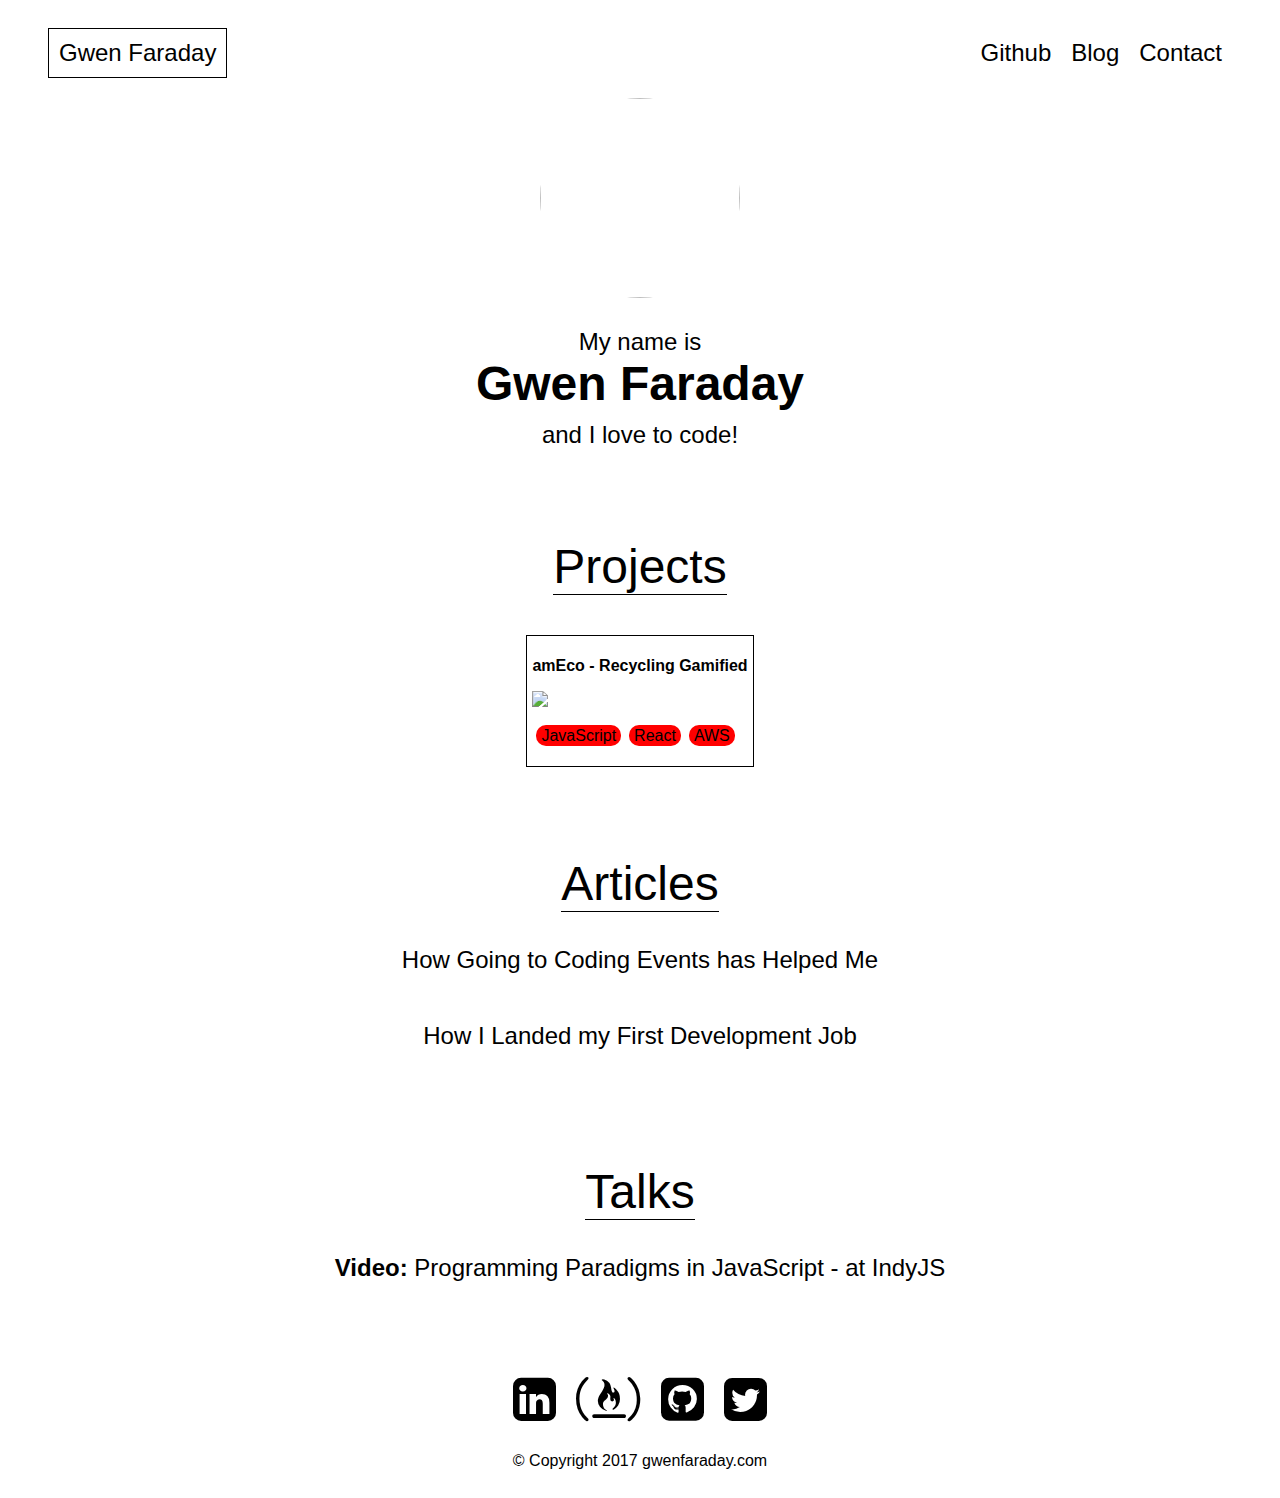
==== index.html @ d2394775 "added project and fixed mobile styles" ====
<!DOCTYPE html>
<html>
<head>
	<title>Gwen Faraday</title>
	<link rel="stylesheet" href="https://maxcdn.bootstrapcdn.com/font-awesome/4.7.0/css/font-awesome.min.css">
	<link rel="stylesheet" href="styles.css">
</head>
<body>

<nav>
	<a class='nav-logo' href='#'>Gwen Faraday</a>
	<div>
		<a href='https://github.com/gwenf'>Github</a>
		<a href='http://gwenfaraday.com/learningcode/'>Blog</a>
		<a href='contact.html'>Contact</a>
	</div>
</nav>

<!-- intro -->
<header>
	<img src="http://i1378.photobucket.com/albums/ah93/fuze365/gwen_zpss7swuet1.jpg">
	<p>My name is</p>
	<h1>Gwen Faraday</h1>
	<p>and I love to code!</p>
	<!-- <p class="header-p">Check out some of my work and get in touch.</p> -->
</header>

<!-- projects -->
<section>
	<h2>Projects</h2>
	<div class="cards">
		<div class="card">
			<p class="center-text bold-text">amEco - Recycling Gamified</p>
			<img src="ameco.png">
			<p class="project-tags"><span>JavaScript</span><span>React</span><span>AWS</span></p>
		</div>
	</div>
</section>

<!-- articles -->
<section class="articles-section">
	<h2>Articles</h2>
	<p><a href="https://medium.freecodecamp.com/networking-at-meet-ups-getting-hired-f0f7c4f4681a#.n859p8nrc">How Going to Coding Events has Helped Me</a></p>
	<p><a href="https://medium.freecodecamp.com/how-i-landed-my-first-job-as-a-web-developer-f991fe728b95#.bxgf8qcxj">How I Landed my First Development Job</a></p>
</section>

<!-- talks -->
<section class="talks-section">
	<h2>Talks</h2>
	<p><span class="bold-text">Video:</span> <a href="https://www.youtube.com/watch?v=sQEYuf5KyJ4">Programming Paradigms in JavaScript</a> - at IndyJS</p>
</section>

<footer>
	<div class="footer-social-links">
		<a href="https://www.linkedin.com/in/gwendolyn-faraday-1b57b824">
			<i class="fa fa-linkedin-square" aria-hidden="true"></i>
		</a>
		<a href="https://www.freecodecamp.com/gwenf">
			<i class="fa fa-free-code-camp" aria-hidden="true"></i>
		</a>
		<a href="https://github.com/gwenf">
			<i class="fa fa-github-square" aria-hidden="true"></i>
		</a>
		<a href="https://twitter.com/gwen_faraday">
			<i class="fa fa-twitter-square" aria-hidden="true"></i>
		</a>
	</div>
	<div class="copyright">&copy; Copyright 2017 gwenfaraday.com</div>
</footer>

<script src="app.js"></script>
</body>
</html>
---- styles.css ----
body {
	font-size: 16px;
	font-family: sans-serif;
	font-weight: 200;
}
a {
	color: #000;
	text-decoration: none;
}
a:hover {
	text-decoration: underline;
}
.center-text {
	text-align: center;
}


/*navigation*/
nav {
	display: flex;
	justify-content: space-between;
	padding: 20px 40px;
	font-size: 24px;
}
@media (max-width: 620px) {
	nav {
		flex-direction: column;
		align-items: center;
	}
}
nav div {
	display: flex;
	align-items: center;
}
nav a {
	padding: 10px;
}
.nav-logo {
	border: 1px solid #000;
}
.nav-logo:hover {
	text-decoration: none;
}


/*header intro section*/
header {
	display: flex;
	flex-direction: column;
	align-items: center;
	font-size: 1.5rem;
}
header img {
	width: 200px;
	height: 200px;
	border-radius: 50%;
	margin-bottom: 20px
}
header p {
	margin-top: 10px;
	margin-bottom: 0;
}
header h1 {
	margin-top: 0;
	margin-bottom: 0;
}
.header-p {
	margin-top: 40px;
}



/*sections*/
section {
	display: flex;
	flex-direction: column;
	align-items: center;
	margin-top: 50px;
}
section h2 {
	font-weight: 300;
	font-size: 3rem;
	border-bottom: 1px solid #000;
}
.cards {
	display: flex;
	flex-wrap: wrap;
}
section .card {
	border: 1px solid #000;
	padding: 5px;

}
.card img {
	width: 300px;
}
.project-tags span {
	margin: 5px 4px;
	padding: 2px 5px;
	border-radius: 10px;
	background: #FF0000;
}
.bold-text {
	font-weight: 700;
}
.talks-section p, .articles-section p {
	font-size: 1.5rem;
}
.talks-section h2, .articles-section h2 {
	margin-bottom: 10px;
}


/*footer*/
footer {
	display: flex;
	flex-direction: column;
	align-items: center;
	padding-bottom: 20px;
	margin-top: 40px;
}
.footer-social-links {
	margin: 20px;
}
.footer-social-links i {
	font-size: 50px;
	padding: 8px;
}




/*contact page*/
.contact-information {
	font-size: 1.5rem;
}
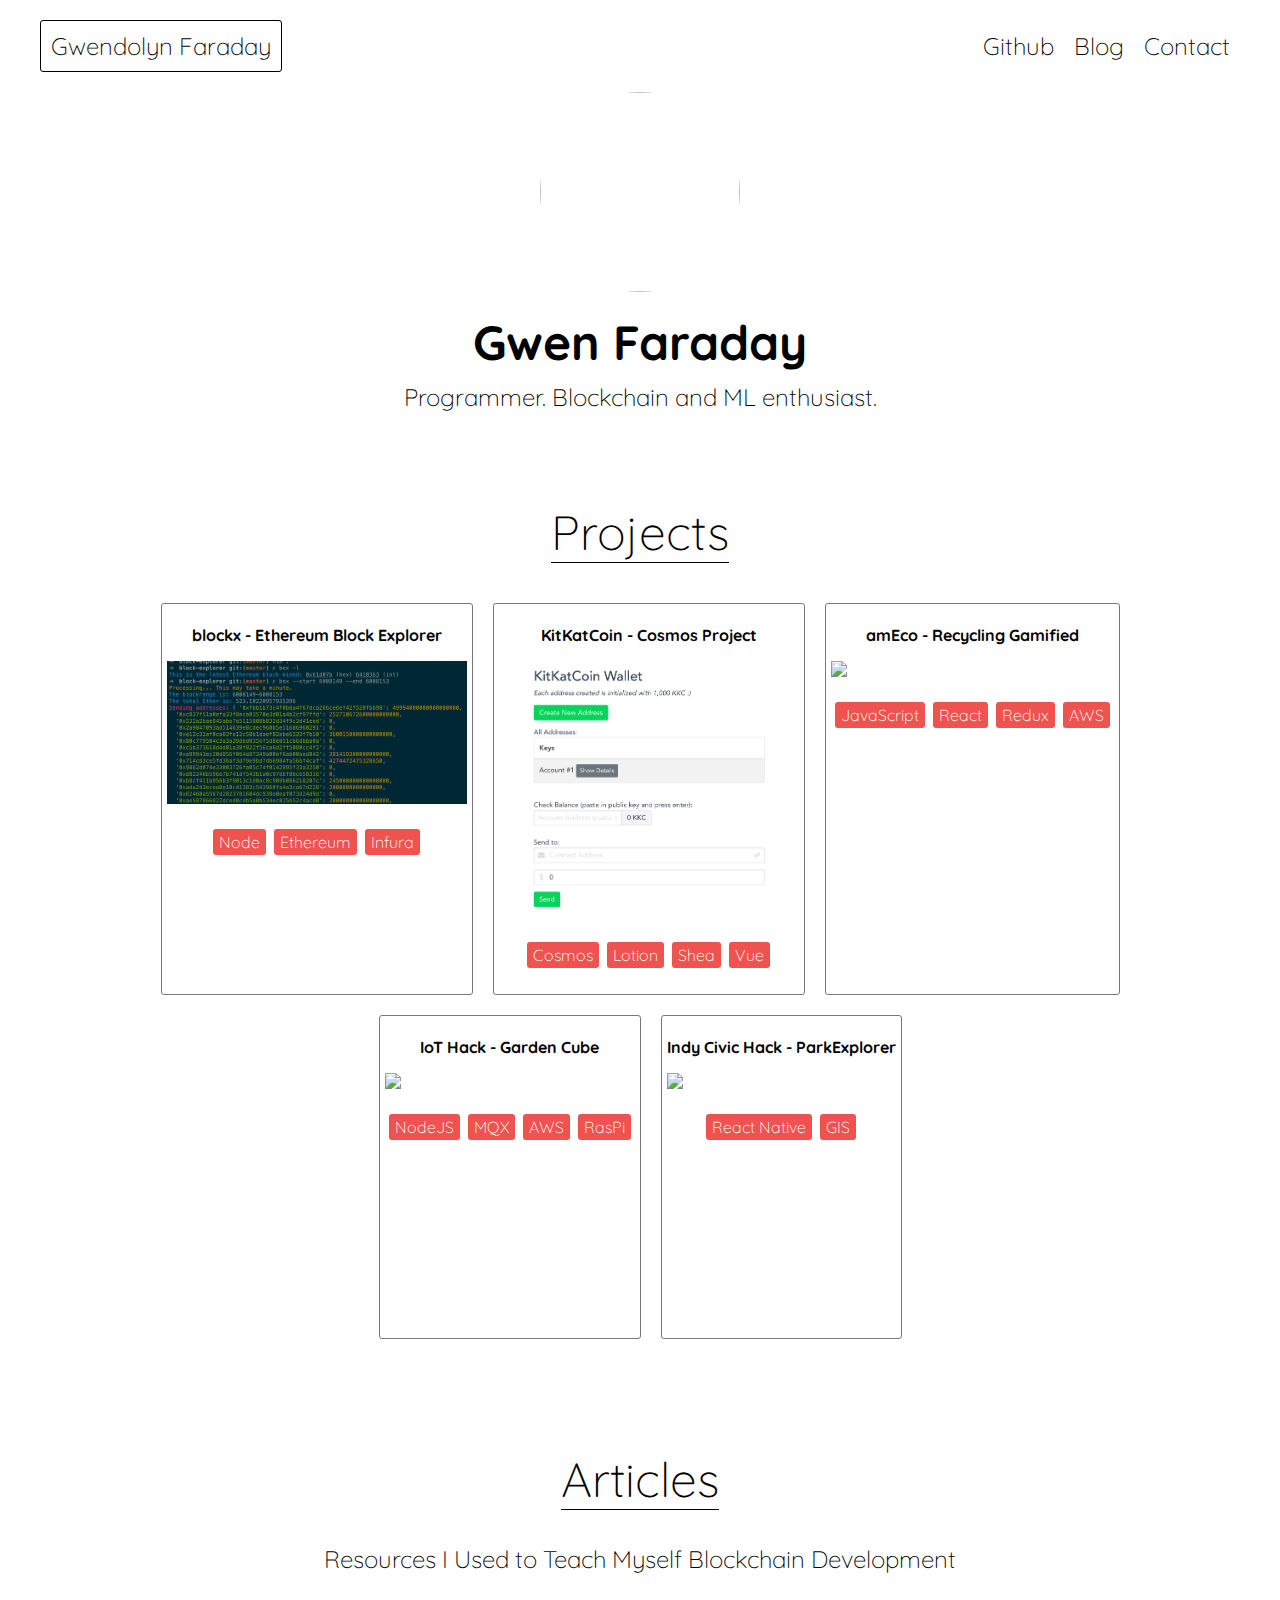
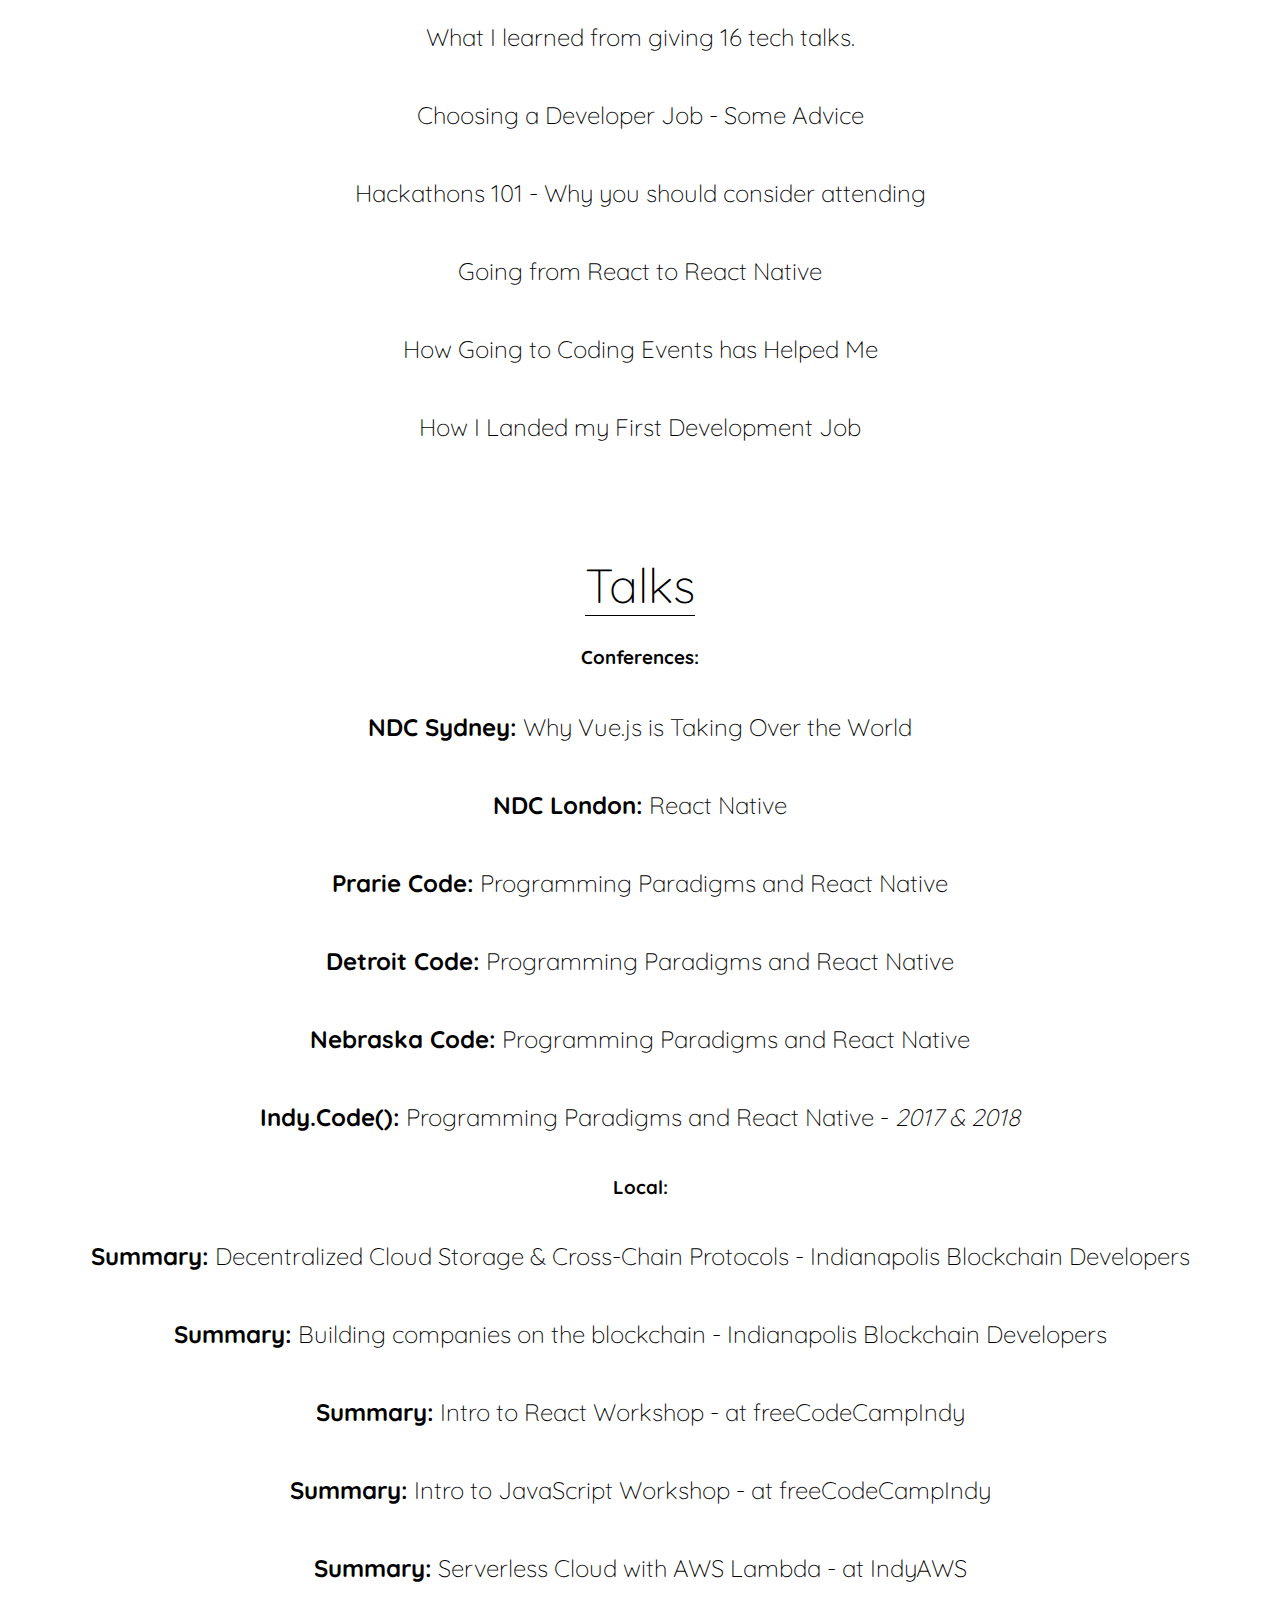
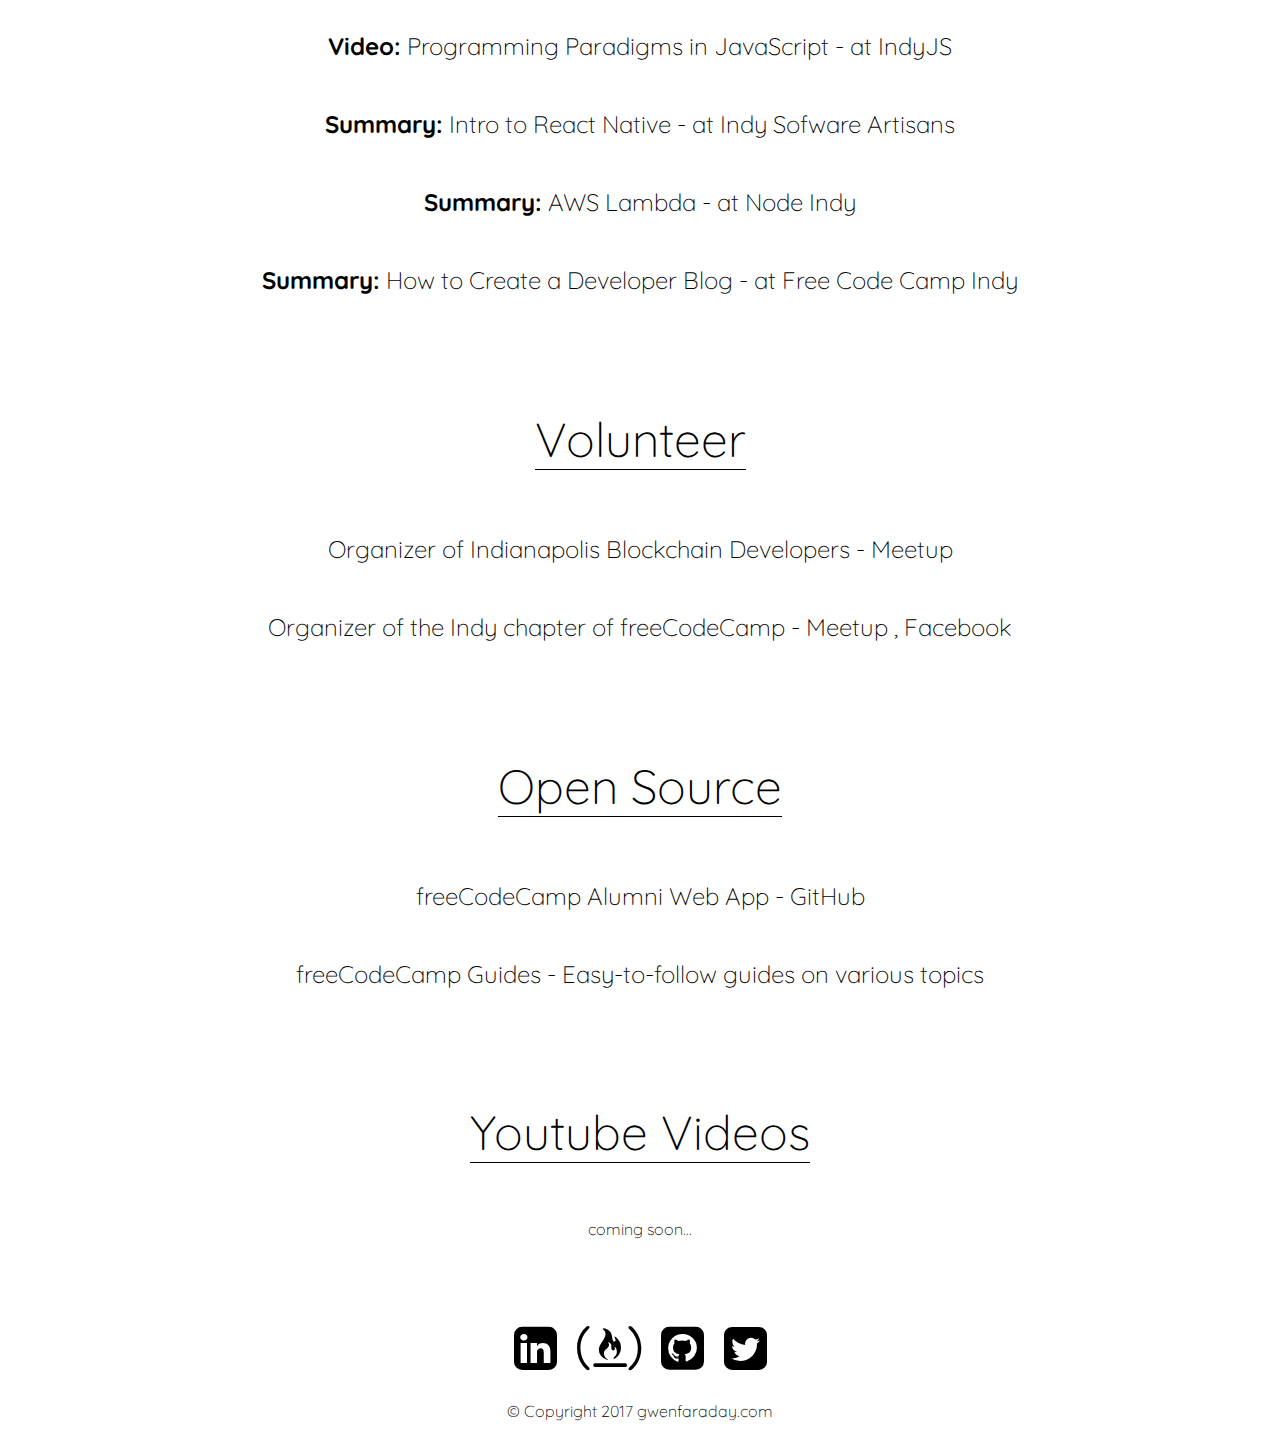
==== commit 37b27449: "updated projects and talks." ====
--- a/index.html
+++ b/index.html
@@ -1,6 +1,13 @@
 <!DOCTYPE html>
 <html>
 <head>
+	<link rel="apple-touch-icon" sizes="180x180" href="images/apple-touch-icon.png">
+	<link rel="icon" type="image/png" sizes="32x32" href="images/favicon-32x32.png">
+	<link rel="icon" type="image/png" sizes="16x16" href="images/favicon-16x16.png">
+	<link rel="manifest" href="manifest.json">
+	<link rel="mask-icon" href="images/safari-pinned-tab.svg" color="#5bbad5">
+	<meta name="theme-color" content="#ffffff">
+
 	<title>Gwen Faraday</title>
 	<link rel="stylesheet" href="https://maxcdn.bootstrapcdn.com/font-awesome/4.7.0/css/font-awesome.min.css">
 	<link rel="stylesheet" href="styles.css">
@@ -8,7 +15,7 @@
 <body>
 
 <nav>
-	<a class='nav-logo' href='#'>Gwen Faraday</a>
+	<a class='nav-logo' href='#'>Gwendolyn Faraday</a>
 	<div>
 		<a href='https://github.com/gwenf'>Github</a>
 		<a href='http://gwenfaraday.com/learningcode/'>Blog</a>
@@ -18,10 +25,9 @@
 
 <!-- intro -->
 <header>
-	<img src="http://i1378.photobucket.com/albums/ah93/fuze365/gwen_zpss7swuet1.jpg">
-	<p>My name is</p>
+	<img src="images/gwen-profile.png">
 	<h1>Gwen Faraday</h1>
-	<p>and I love to code!</p>
+	<p>Programmer. Blockchain and ML enthusiast.</p>
 	<!-- <p class="header-p">Check out some of my work and get in touch.</p> -->
 </header>
 
@@ -29,25 +35,108 @@
 <section>
 	<h2>Projects</h2>
 	<div class="cards">
-		<div class="card">
+		<a class="card" href="http://playame.co">
+			<p class="center-text bold-text">blockx - Ethereum Block Explorer</p>
+			<img src="images/block-explorer.png">
+			<p class="project-tags"><span>Node</span><span>Ethereum</span><span>Infura</span></p>
+		</a>
+		<a class="card" href="http://playame.co">
+			<p class="center-text bold-text">KitKatCoin - Cosmos Project</p>
+			<img src="images/kitkatcoion_wallet.png">
+			<p class="project-tags"><span>Cosmos</span><span>Lotion</span><span>Shea</span><span>Vue</span></p>
+		</a>
+		<a class="card" href="http://playame.co">
 			<p class="center-text bold-text">amEco - Recycling Gamified</p>
-			<img src="ameco.png">
-			<p class="project-tags"><span>JavaScript</span><span>React</span><span>AWS</span></p>
-		</div>
+			<img src="images/amEco-home.png">
+			<p class="project-tags"><span>JavaScript</span><span>React</span><span>Redux</span><span>AWS</span></p>
+		</a>
+		<a class="card" href="http://agrihack.herokuapp.com/home">
+			<p class="center-text bold-text">IoT Hack - Garden Cube</p>
+			<img src="images/garden-cube.png">
+			<p class="project-tags"><span>NodeJS</span><span>MQX</span><span>AWS</span><span>RasPi</span></p>
+		</a>
+		<a class="card" href="https://gitlab.com/gwenf/ParkExplorer">
+			<p class="center-text bold-text">Indy Civic Hack - ParkExplorer</p>
+			<img src="images/react-native-pic.png">
+			<p class="project-tags"><span>React Native</span><span>GIS</span></p>
+		</a>
 	</div>
 </section>
 
 <!-- articles -->
 <section class="articles-section">
+	<!-- TODO: truncate these lists -->
 	<h2>Articles</h2>
+	<p><a href="https://medium.freecodecamp.org/the-resources-i-used-to-teach-myself-blockchain-development-1fccada9b92b">Resources I Used to Teach Myself Blockchain Development</a></p>
+	<p><a href="https://medium.freecodecamp.org/speaking-at-tech-conferences-my-experiences-and-advice-470752c4a2d7">What I learned from giving 16 tech talks.</a></p>
+	<p><a href="https://medium.freecodecamp.org/choosing-a-developer-job-some-advice-a64c60b795a4">Choosing a Developer Job - Some Advice</a></p>
+	<p><a href="https://medium.com/@gwen_faraday/hack-a-thons-101-why-you-should-consider-going-to-one-8b0c21923a98">Hackathons 101 - Why you should consider attending</a></p>
+	<p><a href="https://medium.com/@gwen_faraday/converting-a-react-app-to-react-native-d7df17968fc6#.imzqknyaw">Going from React to React Native</a></p>
 	<p><a href="https://medium.freecodecamp.com/networking-at-meet-ups-getting-hired-f0f7c4f4681a#.n859p8nrc">How Going to Coding Events has Helped Me</a></p>
 	<p><a href="https://medium.freecodecamp.com/how-i-landed-my-first-job-as-a-web-developer-f991fe728b95#.bxgf8qcxj">How I Landed my First Development Job</a></p>
 </section>
 
 <!-- talks -->
+<!--TODO: add in quotes from what people have said about my talks-->
 <section class="talks-section">
 	<h2>Talks</h2>
+	<h3>Conferences:</h3>
+	<p><span class="bold-text">NDC Sydney:</span> <a href="https://ndc-london.com/speaker/gwendolyn-faraday/">Why Vue.js is Taking Over the World</a></p>
+	<p><span class="bold-text">NDC London:</span> <a href="https://ndc-london.com/speaker/gwendolyn-faraday/">React Native</a></p>
+	<p><span class="bold-text">Prarie Code:</span> <a href="https://prairiecode.amegala.com/speakers#speaker_307">Programming Paradigms and React Native</a></p>
+	<p><span class="bold-text">Detroit Code:</span> <a href="https://detroitcode.amegala.com/Speakers#speaker_228">Programming Paradigms and React Native</a></p>
+	<p><span class="bold-text">Nebraska Code:</span> <a href="https://nebraskacode.amegala.com/Speakers#speaker_140">Programming Paradigms and React Native</a></p>
+	<p><span class="bold-text">Indy.Code():</span> <a href="https://indycode.amegala.com/Speakers#speaker_49">Programming Paradigms and React Native - <em>2017 & 2018</em></a></p>
+	<h3>Local:</h3>
+	<p><span class="bold-text">Summary:</span> <a href="https://www.meetup.com/Indianapolis-Blockchain-Developers/events/253339898/">Decentralized Cloud Storage & Cross-Chain Protocols - Indianapolis Blockchain Developers</a></p>
+	<p><span class="bold-text">Summary:</span> <a href="https://www.meetup.com/Indianapolis-Blockchain-Developers/events/251652633/">Building companies on the blockchain</a> - Indianapolis Blockchain Developers</p>
+	<p><span class="bold-text">Summary:</span> <a href="https://www.meetup.com/Free-Code-Camp-Indy/events/245113676/">Intro to React Workshop</a> - at freeCodeCampIndy</p>
+	<p><span class="bold-text">Summary:</span> <a href="https://www.meetup.com/Free-Code-Camp-Indy/events/245216599/">Intro to JavaScript Workshop</a> - at freeCodeCampIndy</p>
+	<p><span class="bold-text">Summary:</span> <a href="https://www.meetup.com/IndyAWS/events/240027553/">Serverless Cloud with AWS Lambda</a> - at IndyAWS</p>
 	<p><span class="bold-text">Video:</span> <a href="https://www.youtube.com/watch?v=sQEYuf5KyJ4">Programming Paradigms in JavaScript</a> - at IndyJS</p>
+	<p><span class="bold-text">Summary:</span> <a href="https://www.meetup.com/indysa/events/233727247/">Intro to React Native</a> - at Indy Sofware Artisans</p>
+	<p><span class="bold-text">Summary:</span> <a href="https://www.meetup.com/Node-indy/events/232917241/">AWS Lambda</a> - at Node Indy</p>
+	<p><span class="bold-text">Summary:</span> <a href="https://www.meetup.com/Free-Code-Camp-Indy/events/232615779/">How to Create a Developer Blog</a> - at Free Code Camp Indy</p>
+</section>
+
+<!--volunteer and community-->
+<section class="volunteer-section">
+	<h2>Volunteer</h2>
+	<p>Organizer of Indianapolis Blockchain Developers 
+		<a href="https://www.meetup.com/Indianapolis-Blockchain-Developers/">
+			- Meetup
+		</a>
+	</p>
+	<p>Organizer of the Indy chapter of 
+		<a href="https://www.freecodecamp.com">
+			freeCodeCamp
+		</a> - 
+		<a href="https://www.meetup.com/Free-Code-Camp-Indy/">
+			Meetup
+		</a>, 
+		<a href="https://www.facebook.com/groups/free.code.camp.indianapolis.in">
+			Facebook
+		</a>
+	</p>
+</section>
+
+<!--open source contributions-->
+<section class="opensource-section">
+	<h2>Open Source</h2>
+	<p>
+		<a href="https://www.fcc-alumni.com/">freeCodeCamp Alumni</a> Web App - 
+		<a href="https://github.com/FCC-Alumni/alumni-network">GitHub</a>
+	</p>
+	<p>
+		<a href="https://github.com/freeCodeCamp/guides">freeCodeCamp Guides</a> - Easy-to-follow guides on various topics
+	</p>
+</section>
+
+<!--youtube videos-->
+<section class="youtube-section">
+	<h2>Youtube Videos</h2>
+	<p>coming soon...</p>
+	<!--filter function-->
 </section>
 
 <footer>
--- a/styles.css
+++ b/styles.css
@@ -1,7 +1,11 @@
+@import url('https://fonts.googleapis.com/css?family=Quicksand:400,700');
+
 body {
 	font-size: 16px;
-	font-family: sans-serif;
+	font-family: 'Quicksand', sans-serif;
 	font-weight: 200;
+	padding: 0;
+	margin: 0;
 }
 a {
 	color: #000;
@@ -13,7 +17,6 @@
 .center-text {
 	text-align: center;
 }
-
 
 /*navigation*/
 nav {
@@ -37,11 +40,11 @@
 }
 .nav-logo {
 	border: 1px solid #000;
+	border-radius: 3px;
 }
 .nav-logo:hover {
 	text-decoration: none;
 }
-
 
 /*header intro section*/
 header {
@@ -68,14 +71,12 @@
 	margin-top: 40px;
 }
 
-
-
 /*sections*/
 section {
 	display: flex;
 	flex-direction: column;
 	align-items: center;
-	margin-top: 50px;
+	margin: 50px 10px 0;
 }
 section h2 {
 	font-weight: 300;
@@ -85,31 +86,43 @@
 .cards {
 	display: flex;
 	flex-wrap: wrap;
+	justify-content: center;
 }
+
 section .card {
-	border: 1px solid #000;
-	padding: 5px;
-
+    min-height: 312px;
+    border: 1px solid #787878;
+    border-radius: 3px;
+    margin: 0 10px 20px;
+    padding: 5px;
+}
+a.card:hover {
+	text-decoration: none;
 }
 .card img {
 	width: 300px;
 }
+.project-tags {
+	display: flex;
+	justify-content: center;
+}
+
 .project-tags span {
-	margin: 5px 4px;
-	padding: 2px 5px;
-	border-radius: 10px;
-	background: #FF0000;
+    margin: 5px 4px;
+    padding: 3px 6px;
+    border-radius: 3px;
+    background: #ef5350;
+    color: #FFF;
 }
 .bold-text {
 	font-weight: 700;
 }
-.talks-section p, .articles-section p {
+.talks-section p, .articles-section p, .volunteer-section p, .opensource-section p {
 	font-size: 1.5rem;
 }
 .talks-section h2, .articles-section h2 {
 	margin-bottom: 10px;
 }
-
 
 /*footer*/
 footer {
@@ -126,9 +139,9 @@
 	font-size: 50px;
 	padding: 8px;
 }
-
-
-
+footer a:hover {
+	text-decoration: none;
+}
 
 /*contact page*/
 .contact-information {
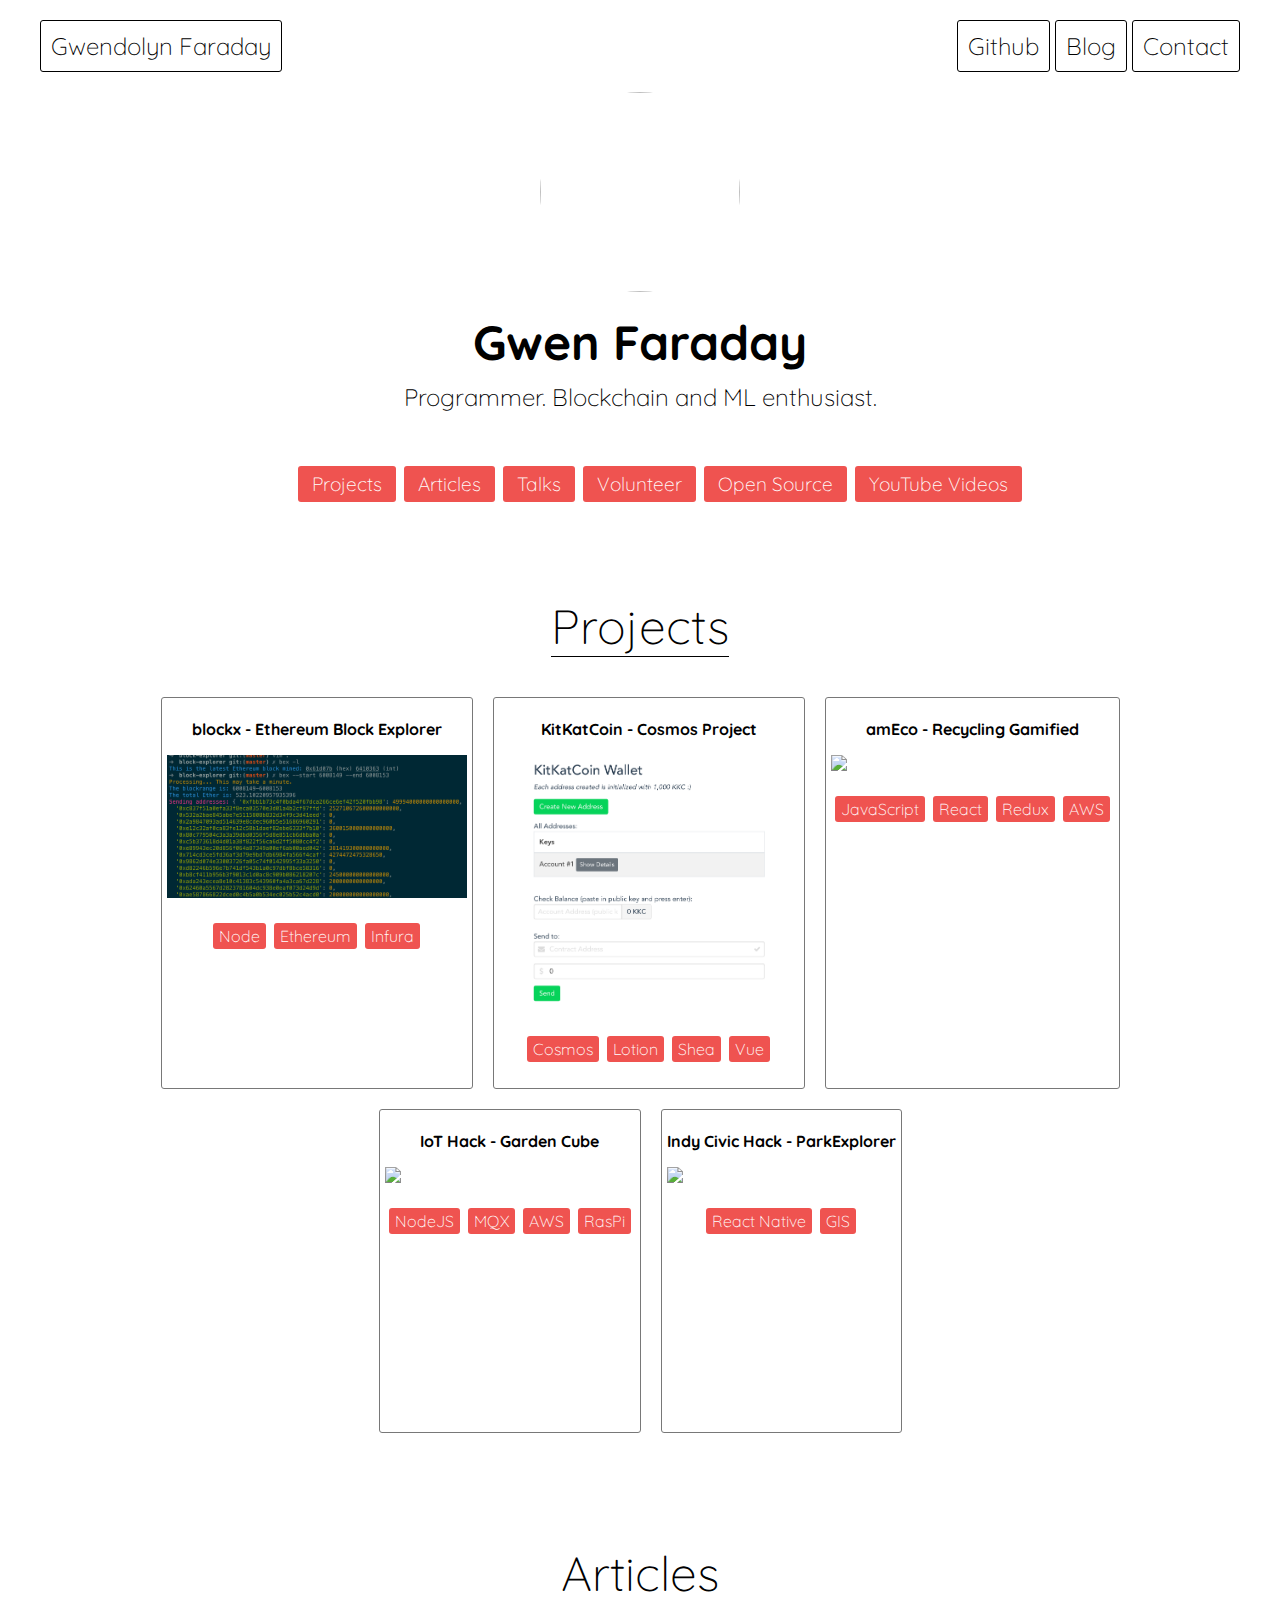
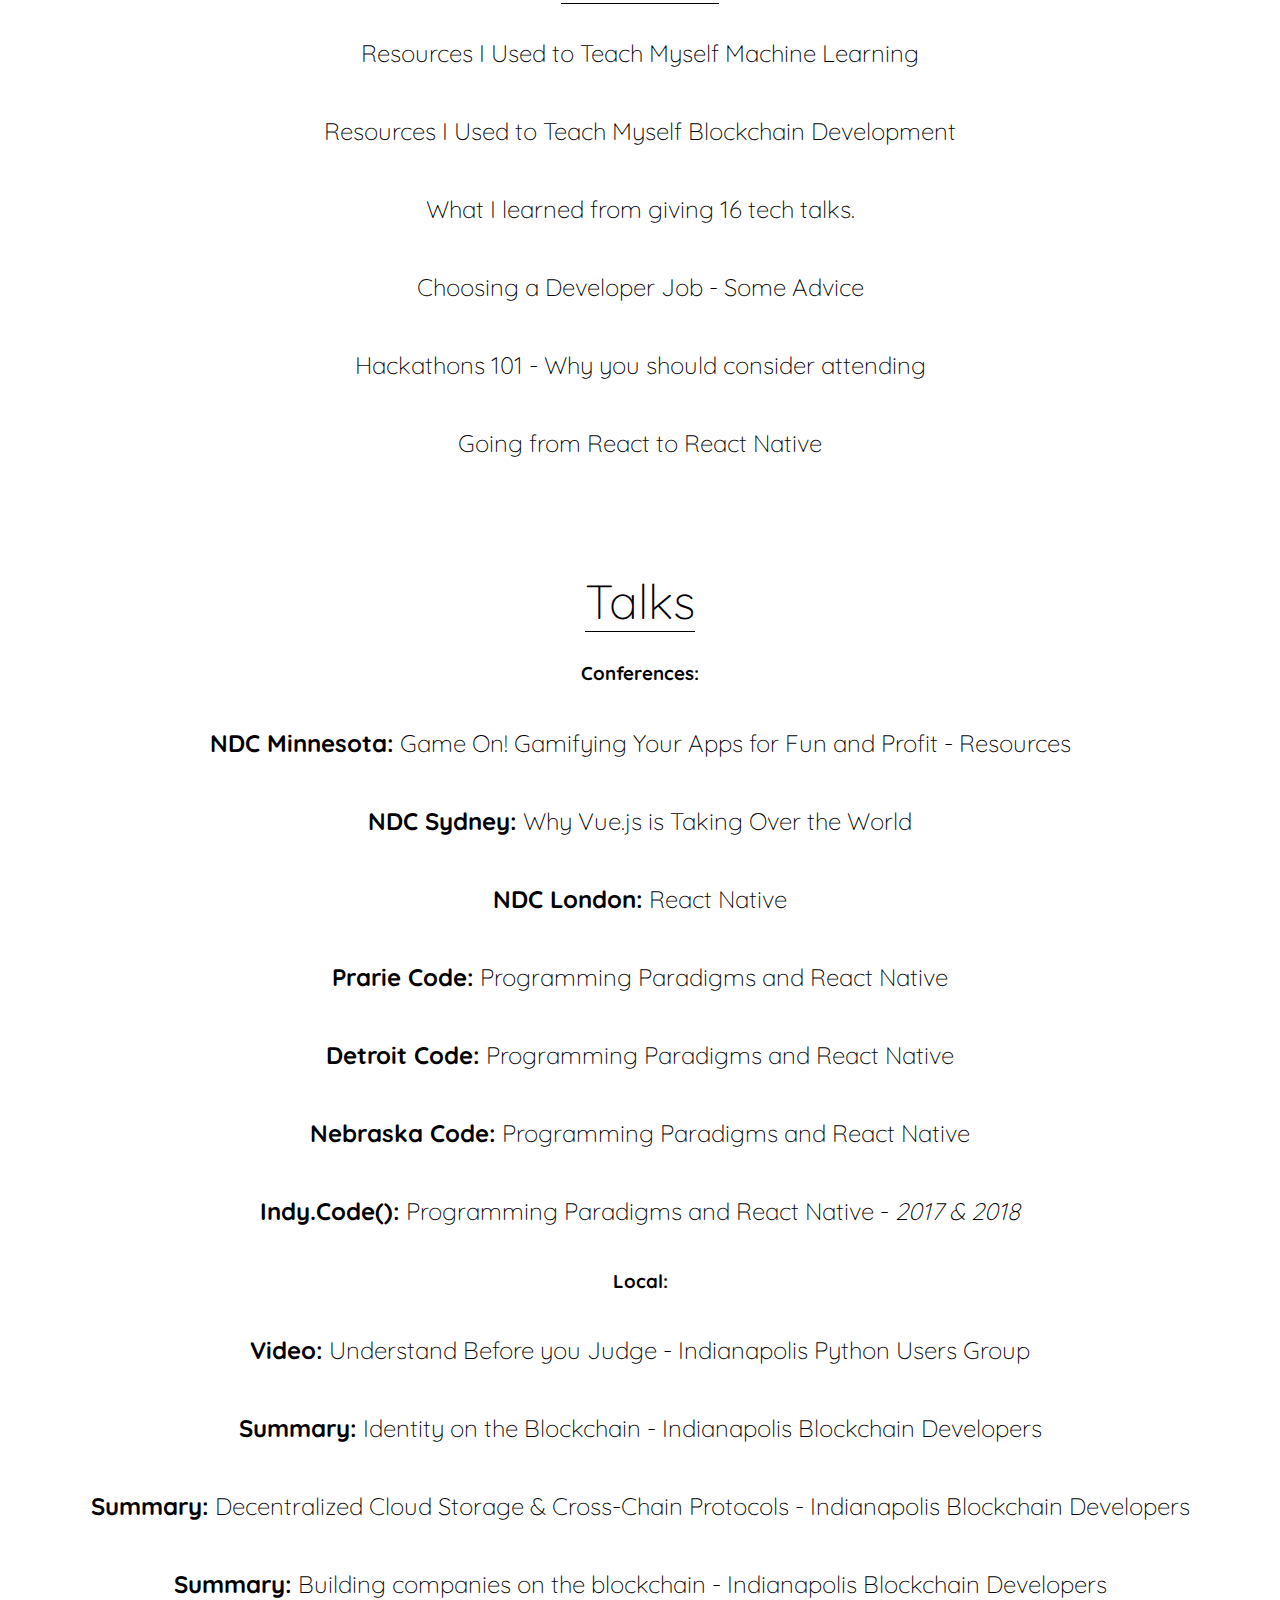
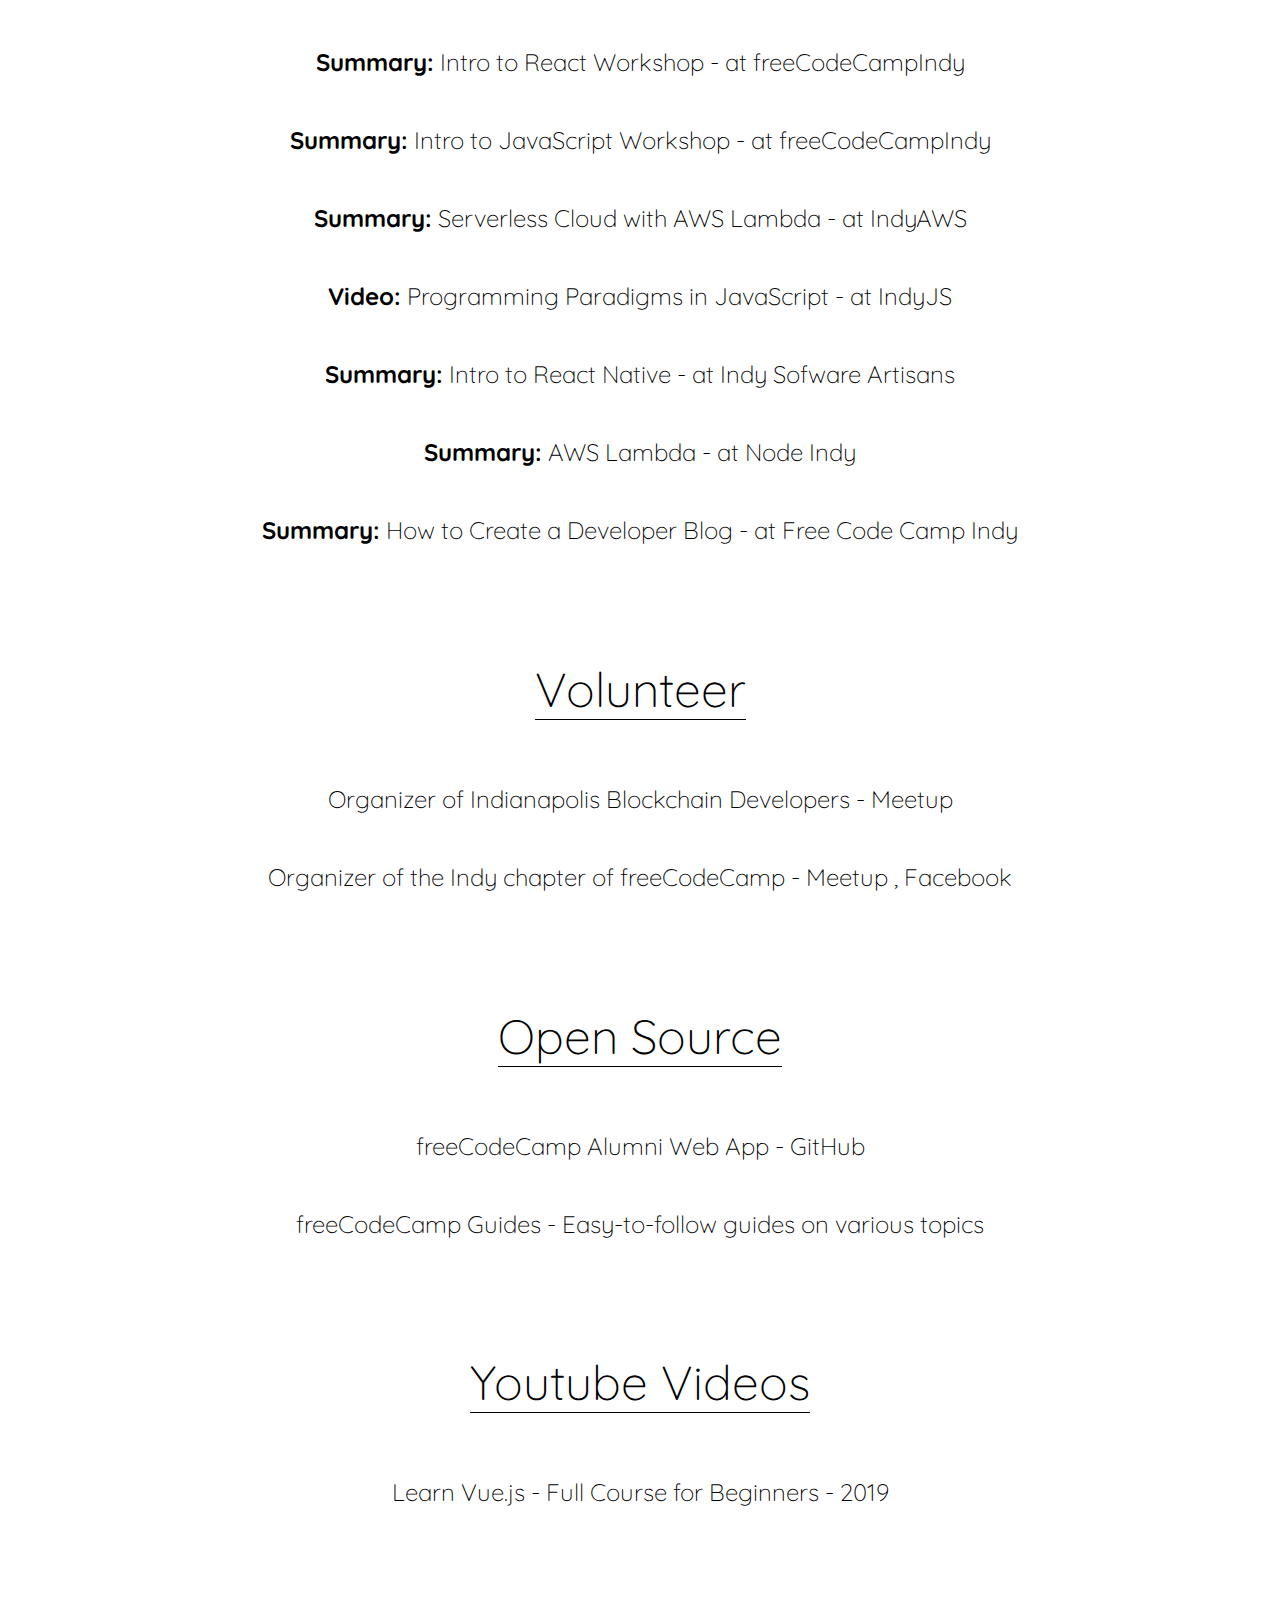
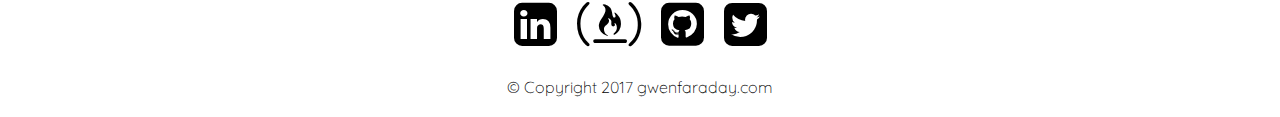
==== commit 9326316e: "adding gamification section and section menu" ====
--- a/index.html
+++ b/index.html
@@ -16,7 +16,7 @@
 
 <nav>
 	<a class='nav-logo' href='#'>Gwendolyn Faraday</a>
-	<div>
+	<div class="top-nav-links">
 		<a href='https://github.com/gwenf'>Github</a>
 		<a href='http://gwenfaraday.com/learningcode/'>Blog</a>
 		<a href='contact.html'>Contact</a>
@@ -28,11 +28,21 @@
 	<img src="images/gwen-profile.png">
 	<h1>Gwen Faraday</h1>
 	<p>Programmer. Blockchain and ML enthusiast.</p>
-	<!-- <p class="header-p">Check out some of my work and get in touch.</p> -->
 </header>
 
+<div class="section-menu">
+	<ul>
+		<li><a href="#projects">Projects</a></li>
+		<li><a href="#articles">Articles</a></li>
+		<li><a href="#talks">Talks</a></li>
+		<li><a href="#volunteer">Volunteer</a></li>
+		<li><a href="#opensource">Open Source</a></li>
+		<li><a href="#youtube">YouTube Videos</a></li>
+	</ul>
+</div>
+
 <!-- projects -->
-<section>
+<section id="projects">
 	<h2>Projects</h2>
 	<div class="cards">
 		<a class="card" href="http://playame.co">
@@ -64,23 +74,25 @@
 </section>
 
 <!-- articles -->
-<section class="articles-section">
+<section class="articles-section" id="articles">
 	<!-- TODO: truncate these lists -->
 	<h2>Articles</h2>
+	<p><a href="https://medium.freecodecamp.org/the-best-resources-i-used-to-teach-myself-machine-learning-part-1-292232d167">Resources I Used to Teach Myself Machine Learning</a></p>
 	<p><a href="https://medium.freecodecamp.org/the-resources-i-used-to-teach-myself-blockchain-development-1fccada9b92b">Resources I Used to Teach Myself Blockchain Development</a></p>
 	<p><a href="https://medium.freecodecamp.org/speaking-at-tech-conferences-my-experiences-and-advice-470752c4a2d7">What I learned from giving 16 tech talks.</a></p>
 	<p><a href="https://medium.freecodecamp.org/choosing-a-developer-job-some-advice-a64c60b795a4">Choosing a Developer Job - Some Advice</a></p>
 	<p><a href="https://medium.com/@gwen_faraday/hack-a-thons-101-why-you-should-consider-going-to-one-8b0c21923a98">Hackathons 101 - Why you should consider attending</a></p>
 	<p><a href="https://medium.com/@gwen_faraday/converting-a-react-app-to-react-native-d7df17968fc6#.imzqknyaw">Going from React to React Native</a></p>
-	<p><a href="https://medium.freecodecamp.com/networking-at-meet-ups-getting-hired-f0f7c4f4681a#.n859p8nrc">How Going to Coding Events has Helped Me</a></p>
-	<p><a href="https://medium.freecodecamp.com/how-i-landed-my-first-job-as-a-web-developer-f991fe728b95#.bxgf8qcxj">How I Landed my First Development Job</a></p>
+	<!-- <p><a href="https://medium.freecodecamp.com/networking-at-meet-ups-getting-hired-f0f7c4f4681a#.n859p8nrc">How Going to Coding Events has Helped Me</a></p> -->
+	<!-- <p><a href="https://medium.freecodecamp.com/how-i-landed-my-first-job-as-a-web-developer-f991fe728b95#.bxgf8qcxj">How I Landed my First Development Job</a></p> -->
 </section>
 
 <!-- talks -->
 <!--TODO: add in quotes from what people have said about my talks-->
-<section class="talks-section">
+<section class="talks-section" id="talks">
 	<h2>Talks</h2>
 	<h3>Conferences:</h3>
+	<p><span class="bold-text">NDC Minnesota:</span> <a href="#">Game On! Gamifying Your Apps for Fun and Profit</a> - <a href="gamification.html">Resources</a></p>
 	<p><span class="bold-text">NDC Sydney:</span> <a href="https://ndc-london.com/speaker/gwendolyn-faraday/">Why Vue.js is Taking Over the World</a></p>
 	<p><span class="bold-text">NDC London:</span> <a href="https://ndc-london.com/speaker/gwendolyn-faraday/">React Native</a></p>
 	<p><span class="bold-text">Prarie Code:</span> <a href="https://prairiecode.amegala.com/speakers#speaker_307">Programming Paradigms and React Native</a></p>
@@ -88,6 +100,8 @@
 	<p><span class="bold-text">Nebraska Code:</span> <a href="https://nebraskacode.amegala.com/Speakers#speaker_140">Programming Paradigms and React Native</a></p>
 	<p><span class="bold-text">Indy.Code():</span> <a href="https://indycode.amegala.com/Speakers#speaker_49">Programming Paradigms and React Native - <em>2017 & 2018</em></a></p>
 	<h3>Local:</h3>
+	<p><span class="bold-text">Video:</span> <a href="https://www.youtube.com/watch?v=clPDgdQFfxg">Understand Before you Judge - Indianapolis Python Users Group</a></p>
+	<p><span class="bold-text">Summary:</span> <a href="https://www.meetup.com/Indianapolis-Blockchain-Developers/events/257574149">Identity on the Blockchain - Indianapolis Blockchain Developers</a></p>
 	<p><span class="bold-text">Summary:</span> <a href="https://www.meetup.com/Indianapolis-Blockchain-Developers/events/253339898/">Decentralized Cloud Storage & Cross-Chain Protocols - Indianapolis Blockchain Developers</a></p>
 	<p><span class="bold-text">Summary:</span> <a href="https://www.meetup.com/Indianapolis-Blockchain-Developers/events/251652633/">Building companies on the blockchain</a> - Indianapolis Blockchain Developers</p>
 	<p><span class="bold-text">Summary:</span> <a href="https://www.meetup.com/Free-Code-Camp-Indy/events/245113676/">Intro to React Workshop</a> - at freeCodeCampIndy</p>
@@ -100,7 +114,7 @@
 </section>
 
 <!--volunteer and community-->
-<section class="volunteer-section">
+<section class="volunteer-section" id="volunteer">
 	<h2>Volunteer</h2>
 	<p>Organizer of Indianapolis Blockchain Developers 
 		<a href="https://www.meetup.com/Indianapolis-Blockchain-Developers/">
@@ -121,7 +135,7 @@
 </section>
 
 <!--open source contributions-->
-<section class="opensource-section">
+<section class="opensource-section" id="opensource">
 	<h2>Open Source</h2>
 	<p>
 		<a href="https://www.fcc-alumni.com/">freeCodeCamp Alumni</a> Web App - 
@@ -133,9 +147,11 @@
 </section>
 
 <!--youtube videos-->
-<section class="youtube-section">
+<section class="youtube-section" id="youtube">
 	<h2>Youtube Videos</h2>
-	<p>coming soon...</p>
+	<p>
+		<a href="https://www.youtube.com/watch?v=4deVCNJq3qc">Learn Vue.js - Full Course for Beginners - 2019</a>
+	</p>
 	<!--filter function-->
 </section>
 
--- a/styles.css
+++ b/styles.css
@@ -26,9 +26,15 @@
 	font-size: 24px;
 }
 @media (max-width: 620px) {
+	.nav-logo {
+		display: none;
+	}
 	nav {
 		flex-direction: column;
 		align-items: center;
+	}
+	.top-nav-links {
+		margin: 20px 0;
 	}
 }
 nav div {
@@ -37,6 +43,15 @@
 }
 nav a {
 	padding: 10px;
+	border: 1px solid #000;
+	border-radius: 3px;
+}
+.top-nav-links a {
+	margin-left: 5px;
+}
+.top-nav-links a:hover {
+	background: #eee;
+	text-decoration: none;
 }
 .nav-logo {
 	border: 1px solid #000;
@@ -117,7 +132,7 @@
 .bold-text {
 	font-weight: 700;
 }
-.talks-section p, .articles-section p, .volunteer-section p, .opensource-section p {
+.talks-section p, .articles-section p, .volunteer-section p, .opensource-section p, .youtube-section p, .main-section {
 	font-size: 1.5rem;
 }
 .talks-section h2, .articles-section h2 {
@@ -147,3 +162,31 @@
 .contact-information {
 	font-size: 1.5rem;
 }
+
+.section-menu ul {
+	display: flex;
+	justify-content: center;
+	flex-wrap: wrap;
+	margin-top: 50px;
+	list-style: none;
+}
+
+.section-menu li {
+	padding: 6px 14px;
+	margin: 4px;
+	background: #ef5350;
+	border-radius: 3px;
+	font-size: 1.2rem;
+}
+
+.section-menu li a {
+	color: #fff;
+}
+
+.section-menu li a:hover {
+	text-decoration: none;
+}
+
+.section-menu li:hover {
+	background: #ec3c39;
+}
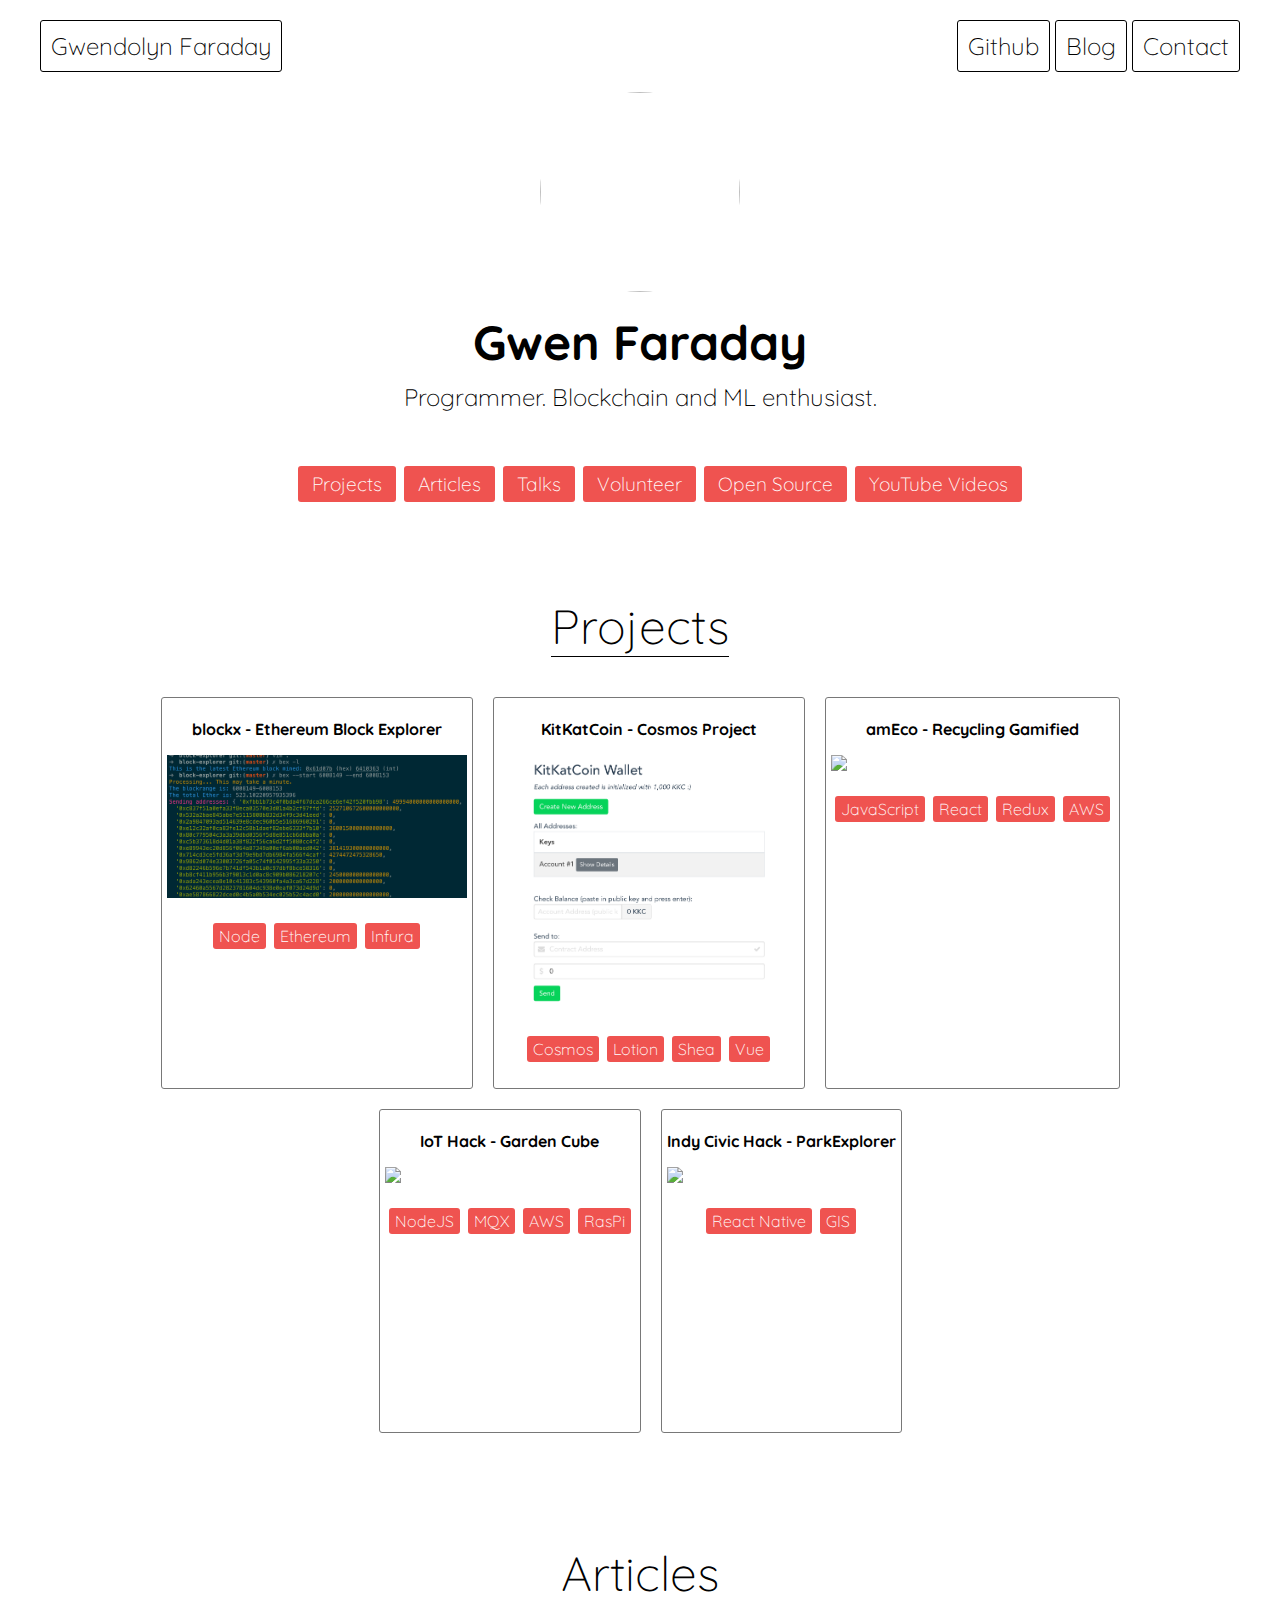
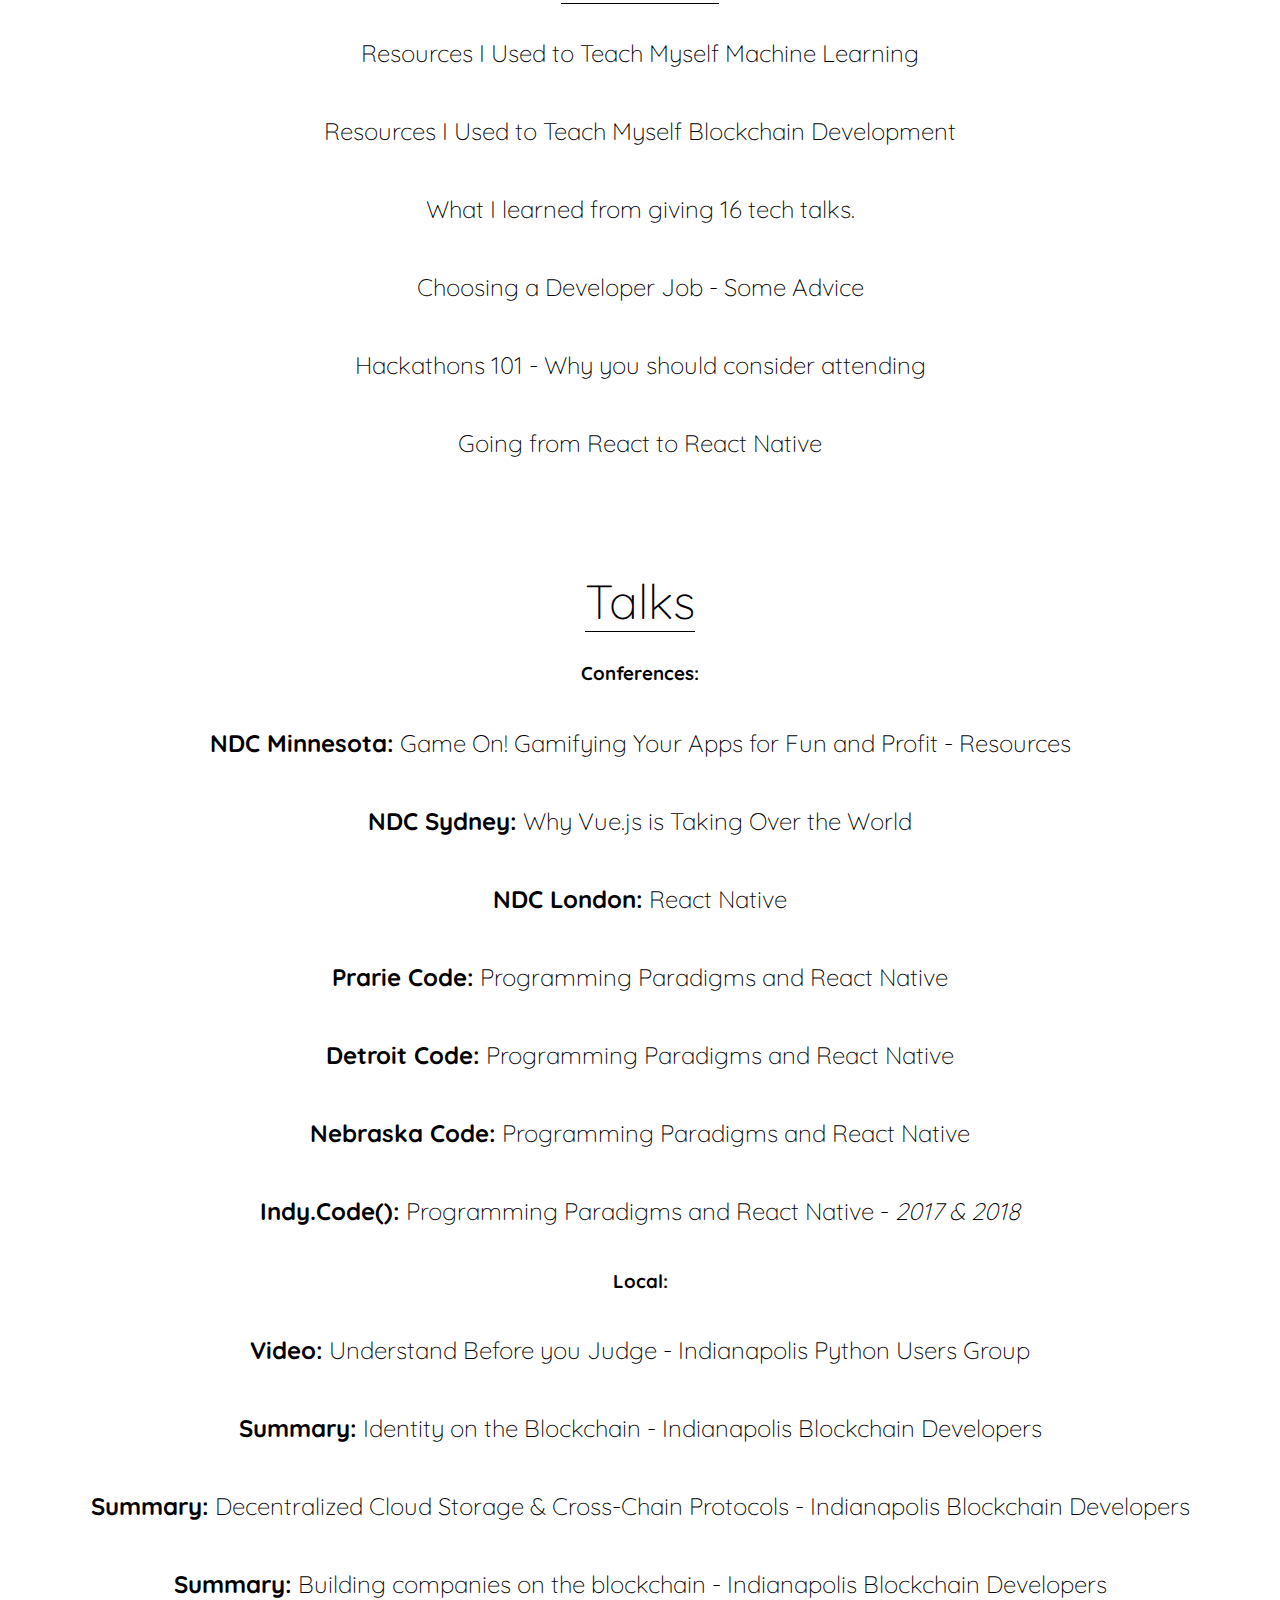
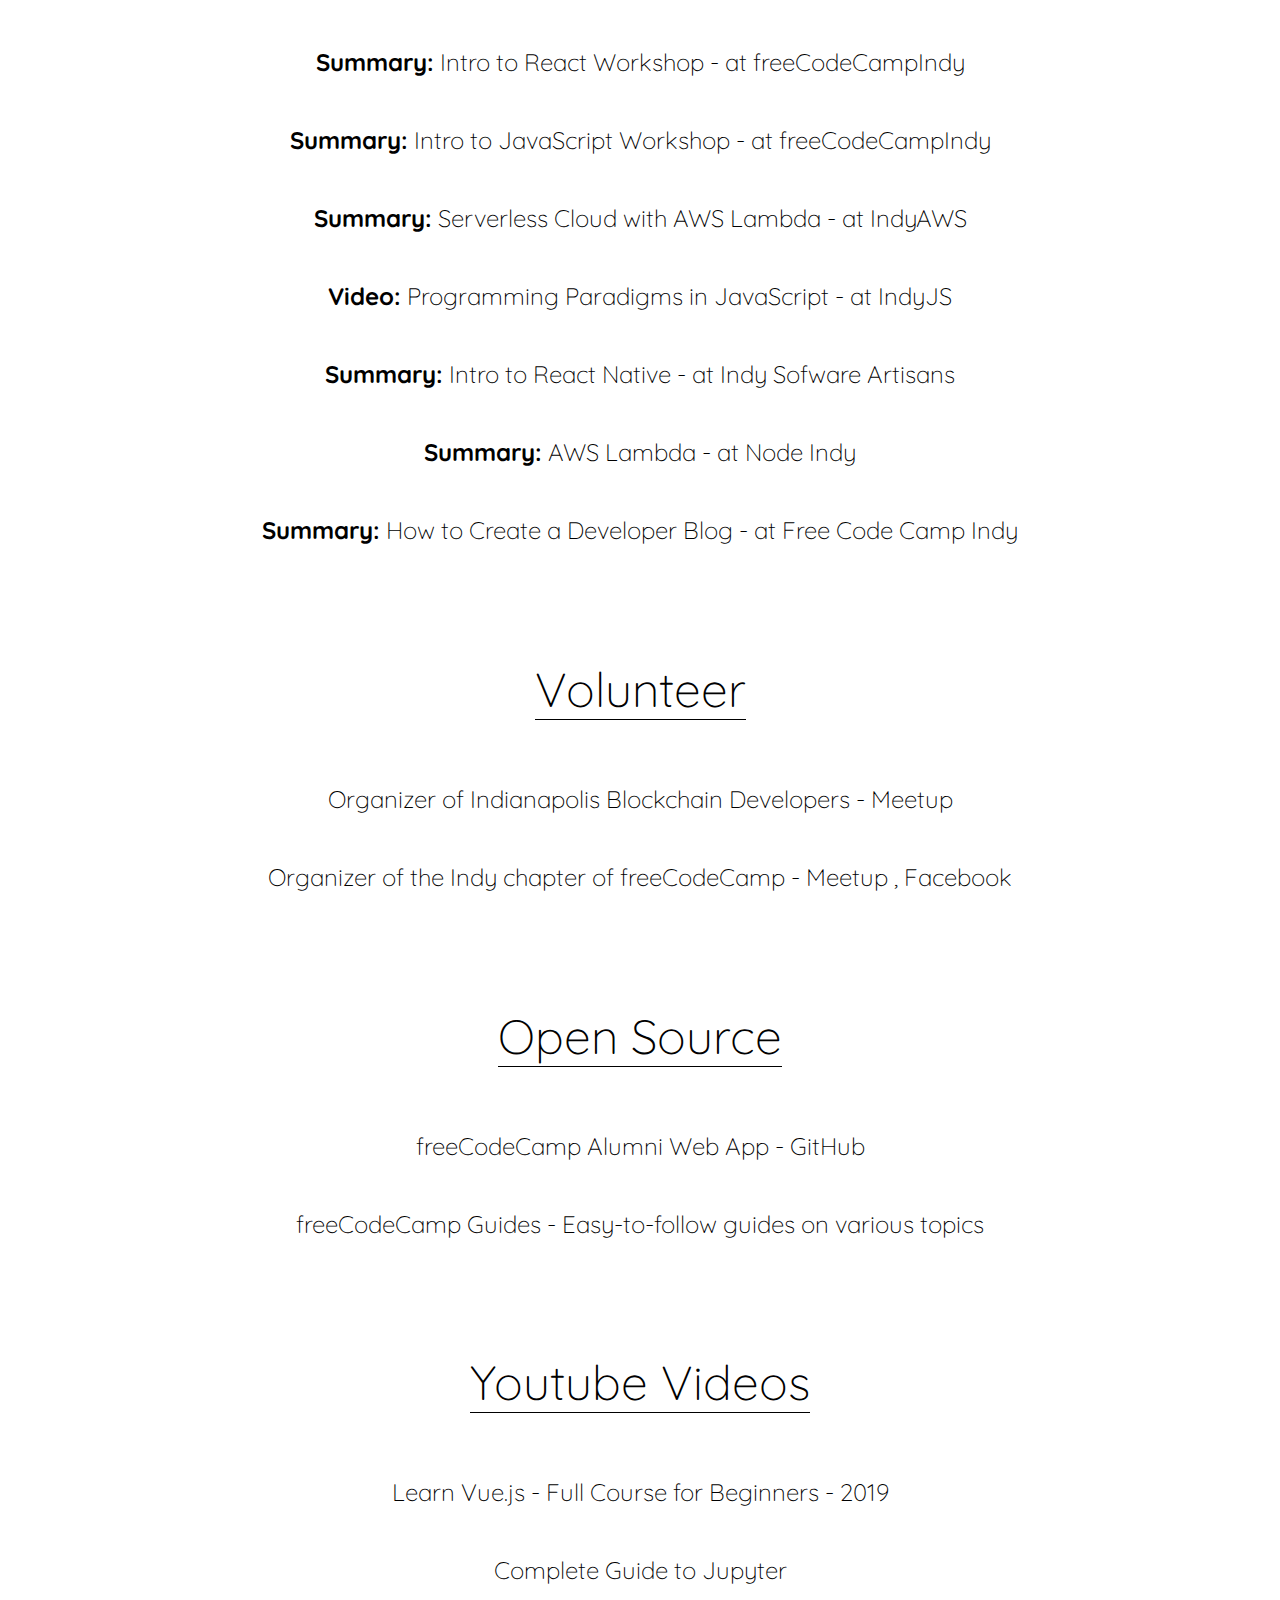
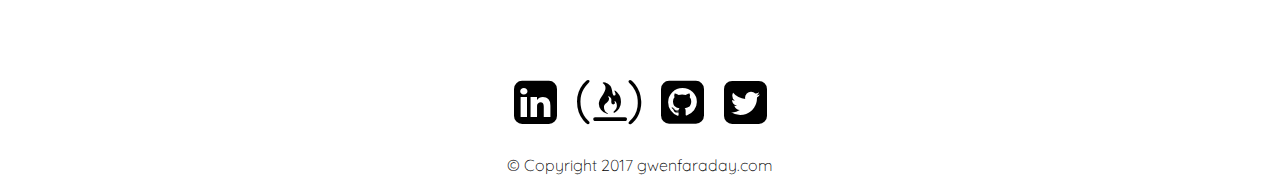
==== commit 504b3de1: "updating portfolio" ====
--- a/index.html
+++ b/index.html
@@ -152,6 +152,9 @@
 	<p>
 		<a href="https://www.youtube.com/watch?v=4deVCNJq3qc">Learn Vue.js - Full Course for Beginners - 2019</a>
 	</p>
+	<p>
+		<a href="https://www.youtube.com/watch?v=DnhPAL58m-o">Complete Guide to Jupyter</a>
+	</p>
 	<!--filter function-->
 </section>
 
